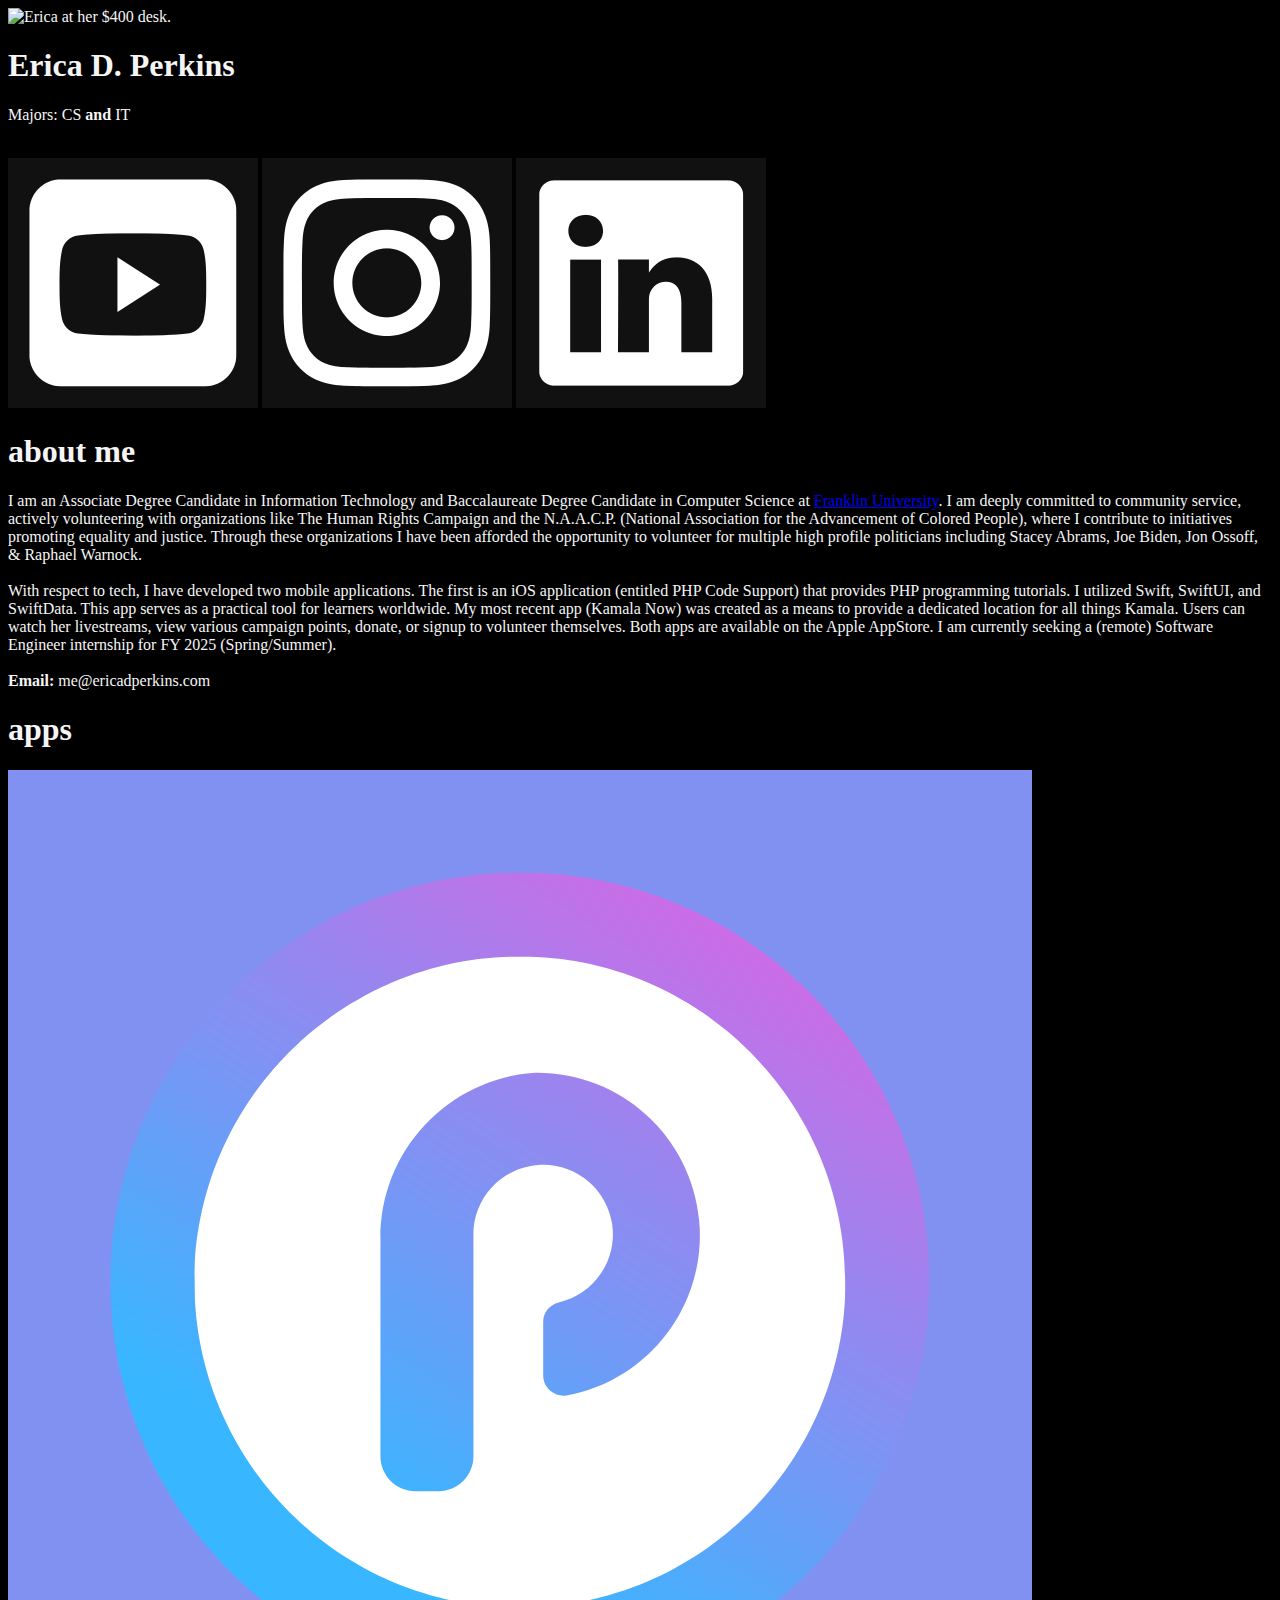
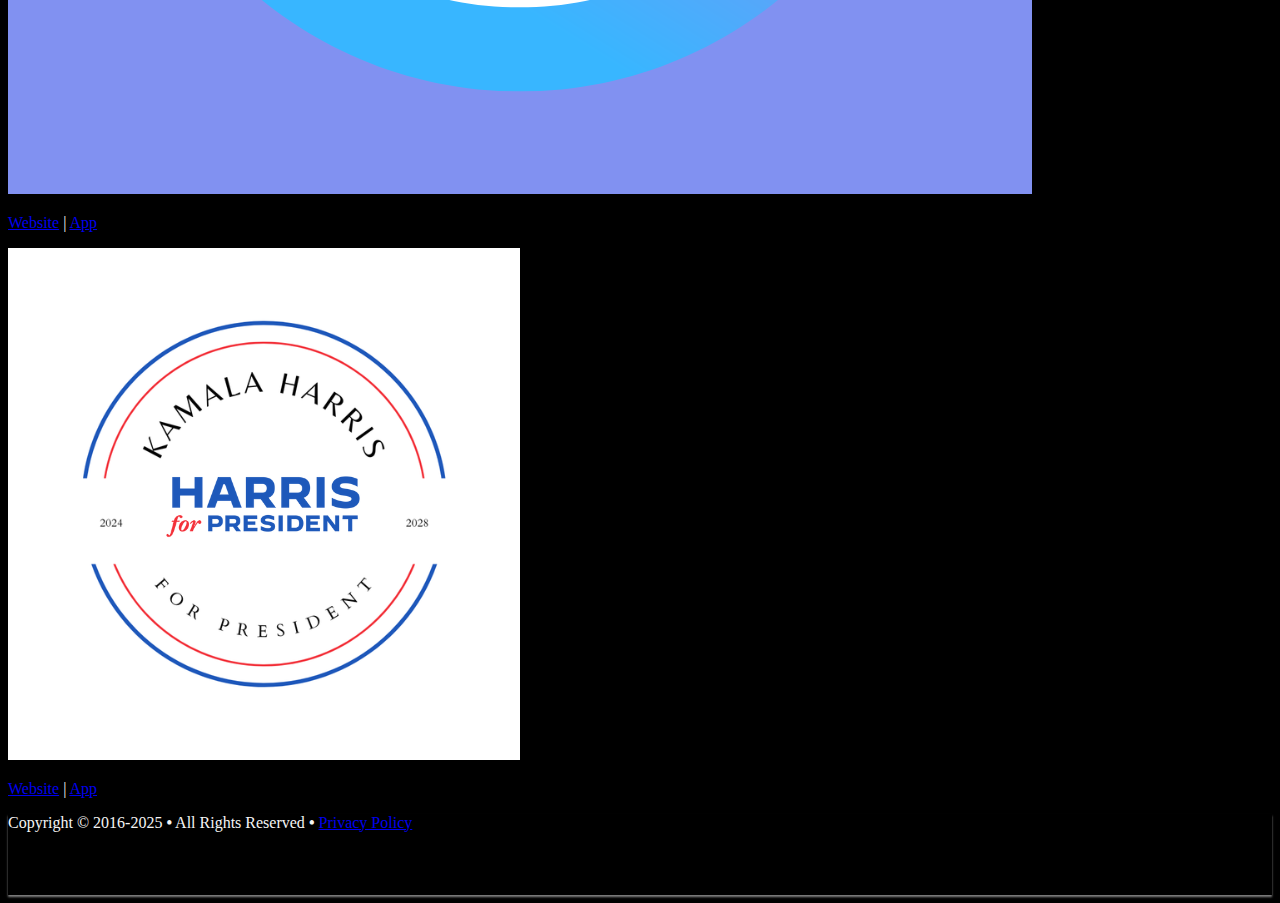
==== index.html @ c57892f6 "Update index.html" ====
<!DOCTYPE html>
<html lang="en">
<!-- Start of Head-->
    <head>
        <title>Erica D. Perkins | Portfolio</title>
        <link rel="stylesheet" href="/css/style.css">
        <link rel="stylesheet" href="/css/index.css">
        <link href="https://cdn.jsdelivr.net/npm/bootstrap@5.0.2/dist/css/bootstrap.min.css" rel="stylesheet" integrity="sha384-EVSTQN3/azprG1Anm3QDgpJLIm9Nao0Yz1ztcQTwFspd3yD65VohhpuuCOmLASjC" crossorigin="anonymous">
        <script src="https://cdn.jsdelivr.net/npm/bootstrap@5.0.2/dist/js/bootstrap.bundle.min.js" integrity="sha384-MrcW6ZMFYlzcLA8Nl+NtUVF0sA7MsXsP1UyJoMp4YLEuNSfAP+JcXn/tWtIaxVXM" crossorigin="anonymous"></script>
    </head>
<!--End of Head-->
<!--Start of Body-->
    <body class="container-xxl vh-100 background-black text-color-smoke">
        <div class="row">
            <!--LEFT-->
            <div class="col-sm-12 col-lg-6 text-center" id="left">
                <!--Avatar-->
                <img src="website-avi3.png" class="photo-of-erica my-5" alt="Erica at her $400 desk.">
                <!--Name-->
                <h1 class="erica-name display-4">Erica D. Perkins</h1>
                <!--Major-->
                <p class="major">Majors: CS <strong>and</strong> IT</p>
                <br/>
                <!--Email Button-->
                <!--
                <button class="btn btn-lg erica-email mt-2"><a href="mailto:me@ericadperkins.com">Email</a></button><br/>
                -->
                <!--Social Media-->
                <a href="https://youtube.com/@EricaTheScientist" target="_blank"><img src="/images/youtube.png"   class="social-media-icon" alt="YouTube"></a>
                <a href="https://instagram.com/phpcodesupport"   target="_blank"><img src="/images/instagram.png" class="social-media-icon" alt="Instagram"></a>
                <a href="https://linkedin.com/in/ericadperkins"  target="_blank"><img src="/images/linkedin.png"  class="social-media-icon" alt="LinkedIn"></a>
            </div>
            <!--RIGHT-->
            <div class="col-sm-12 col-lg-6 text-left" id="right">
                <h1 class="about-me text-white display-1 mt-4">about me</h1>
                 <!--ABOUT ME PARAGRAPH 1-->
                <div class="row">
                    <div class="col-xs-6 offset-xs-3 col-md-12">
                <p class="about-erica text-justify py-4">
                I am an Associate Degree Candidate in Information Technology and Baccalaureate Degree Candidate in Computer Science at <a class="franklin" href="https://cs.franklin.edu/~li1/datafest/">Franklin University</a>. I am deeply committed to community service, actively volunteering with organizations like The Human Rights Campaign and the N.A.A.C.P. (National Association for the Advancement of Colored People), where I contribute to initiatives promoting equality and justice. Through these organizations I have been afforded the opportunity to volunteer for multiple high profile politicians including Stacey Abrams, Joe Biden, Jon Ossoff, & Raphael Warnock.
                <br>
                <br>
                <!--ABOUT ME PARAGRAPH 2-->
                With respect to tech, I have developed two mobile applications. The first is an iOS application (entitled PHP Code Support) that 
provides PHP programming tutorials. I utilized Swift, SwiftUI, and SwiftData. This app serves as a practical tool for learners worldwide. My most recent 
app (Kamala Now) was created as a means to provide a dedicated location for all things Kamala. Users can watch her livestreams, view various campaign 
points, donate, or signup to volunteer themselves. Both apps are available on the Apple AppStore. I am currently seeking a (remote) Software Engineer 
internship for FY 2025 (Spring/Summer). <br/><br/><strong>Email: </strong>me@ericadperkins.com
                </p>
                    </div>
                </div>
                <!--APPS SECTION HEAD-->
                <h1 class="display-1 mt2 apps-header">apps</h1>
                <div class="row">
                    <div class="col-xs-3 col-md-4 portfolio-item">
                        <!--PHP CODE SUPPORT APP ICON-->
                        <a href="https://apps.apple.com/us/app/php-code-support/id6445886502"><img class="portfolio-img" src="/images/phpcs.png"></a>
                        <br>
                        <p>
                            <a class="website-link" href="http://phpcodesupport.com">Website</a> | <a 
class="app-link" href="https://apps.apple.com/us/app/php-code-support/id6445886502">App</a>
                        </p>
                        
                    </div>
                    <div class="col-xs-3 col-md-4 portfolio-item">
                        <!--KAMALA NOW APP ICON-->
                        <a href="https://apps.apple.com/us/app/kamala-now/id6636465890"><img class="portfolio-img" src="/images/kamala-logo-512x512.png"></a>
                        <br>
                        <p>
                        <a class="website-link" href="https://kamalanow.app">Website</a> | <a class="app-link"  
href="https://apps.apple.com/us/app/kamala-now/id6636465890">App</a>
                        </p>
                    </div>
                </div>
            </div>
            
        </div>
        <!--Footer-->
    	<footer class="row">
    		<div class="col text-center text-white">
    			<p class="lead">Copyright &copy; 2016&dash;2025 <strong>&bull;</strong> All
Rights Reserved <strong>&bull;</strong> <a href="/privacy/index.html">Privacy Policy</a></p>
    		</div>
    	</footer>
    </body>
<!--End of Body-->
</html>
---- css/style.css ----
.background-white{background-color: #FFFFFF;}
.background-gray{background-color: #5f5f5f;}
.background-smoke{background-color: #e4e4e4;}
.background-red{background-color:#C70039;}
.background-orange{background-color:#FF5733;}
.background-yellow{background-color:#FFC300;}
.background-blue{background-color:#3498DB;}
.background-dark-blue{background-color:#10171d;}
.background-purple{background-color:#581845;}
.background-black{background-color:black;}
.background-pink{background-color:rgba(252, 87, 134);}

.button-light{border:none;font-weight: 700;padding:10px 20px;background-color:white;}

.text-helvetica{font-family: Arial, Helvetica, sans-serif;}
.text-roboto{font-family: "Roboto";}
.text-roboto-thin{font-family: "RobotoThin";}
.text-roboto-family{font-family: "RobotoCondensed","RobotoThin","Roboto";}
.text-times{font-family: 'Times New Roman', Times, serif;}
.text-monospace{font-family: 'Courier New', Courier, monospace;}

.text-color-white{color: #ECF0F1;}
.text-color-smoke{color: whitesmoke;}
.text-color-red{color:#C70039;}
.text-color-orange{color:#fd7e14;}
.text-color-yellow{color:#FFC300;}
.text-color-sky-blue{color:#3498DB;}
.text-color-dark-blue{color:#273746;}
.text-color-purple{color:#6f42c1;}
.text-color-black{color: black;}
.text-color-pink{color:#d63384;}

.text-size-sm{font-size: 12px;}
.text-size-md{font-size: 3em;}
.text-size-lg{font-size: 5em;}
.text-size-xl{font-size: 8em;}

.text-weight-sm{font-weight: 100;}
.text-weight-md{font-weight: 300;}
.text-weight-lg{font-weight: 600;}
.text-weight-xl{font-weight: 900;}

.padding-sm{padding: 1rem;}
.padding-md{padding: 2rem;}
.padding-lg{padding: 3rem;}
.padding-xl{padding: 4rem;}

.height-xxs{height: 8vh;}
.height-xs{height: 10vh;}
.height-sm{height: 25vh;}
.height-md{height: 50vh;}
.height-lg{height: 75vh;}
.height-xl{height: 100vh;}

.width-xs{width: 10vw;}
.width-sm{width: 25vw;}
.width-md{width: 50vw;}
.width-lg{width: 75vw;}
.width-xl{width: 100vw;}

.inline{display:inline;}
.block{display: block;}
.inlineblock{display:inline-block;}

.position-relative{position: relative;}
.navbar-splash-light{display: block;height: 100vh;background-color: #ECF0F1;color: black;}

.navbar-splash-dark{display: block;height: 100vh;background-color: black;color: white;}

.navbar-dark-theme{display:block;height: 8vh;background-color: black;color: white;}

.navbar-light-theme{display:block;height: 8vh;background-color: #ECF0F1;color: black;}

.left-navbar-wrap{text-align: left;float: left;width: 50vw;}

.right-navbar-wrap{text-align: right;float: right;width: 49vw;}

.navbar-list{display: inline;list-style-type: none;}

.navbar-list > li{display: inline;padding-right: 8px;}

.navbar-list > li:hover{cursor: pointer;}

@font-face {
    font-family: abril;
    src: url("../fonts/abril.ttf");
}
@font-face {
    font-family: libre;
    src: url("../fonts/libre.ttf");
}
@font-face {
    font-family: roboto;
    src: url("../fonts/Roboto-Medium.ttf");
}
@font-face {
    font-family: Roboto;
    src: url("../fonts/Roboto-Black.ttf");
}
@font-face {
    font-family: robotoCondensed;
    src: url("../fonts/RobotoCondensed-Regular.ttf");
}
---- css/index.css ----
body::-webkit-scrollbar{
    display:none;
    -webkit-user-select: none;
    -moz-user-select: none;
    -ms-user-select: none;
    overflow: hidden;
    user-select: none;
    z-index: 5;
}
nav,footer{
    box-shadow: 0 2px 2px gray;
    height: 9vh;
    z-index: 20;
}
#logs{
    float: left;
}
#list{
    
    clear: left;
    display: inline-block;
}
li{
    display: inline-block;
}
#splash{
    background-image: url("../images/landing.png");
    background-size: cover;
    background-repeat: no-repeat;
    height: 82vh;
    margin: 9vh 0 0 0;
    overflow: hidden;
    position: fixed;
    z-index: 10;
}
#globe0{
    animation-delay: -2s;
    animation-name: spin;
    animation-delay: 0s;
    animation-duration: 8s;
    animation-iteration-count: infinite;
    animation-timing-function: linear;
    height:50%;
    z-index: 15;
}

.icn{
    height: 1.5rem;
}
.nav-link:hover{
    border-bottom: 1px solid whiteSmoke;
    cursor: pointer;
}
.tog{
    height: 3rem;
    margin: 0 -2rem 0 0;
}
#send{
    padding: 8.5vh 0 0 0;
}
#nextVideo{
    -webkit-user-select: none;
    -moz-user-select: none;
    -ms-user-select: none;
    user-select: none;
}
#nextVideo:hover{
    cursor: pointer;
}
@keyframes spin{
    from{
        transform: rotate(0);
        opacity: 0.8;
    }
    to{
        transform: rotate(360deg);
        opacity: 1;
    }
}
@media only screen and (max-width: 769px)
{
    #list{
        right: 0;
    }
    .nav-link:hover{
        border-bottom: 0px solid whiteSmoke;
    }
    #send{
        padding: 24vh 0 0 0;
    }
    #globe0{
        margin: -3.5rem 0 0 0;
        height: 15rem;
        width: 15rem;
    }
}
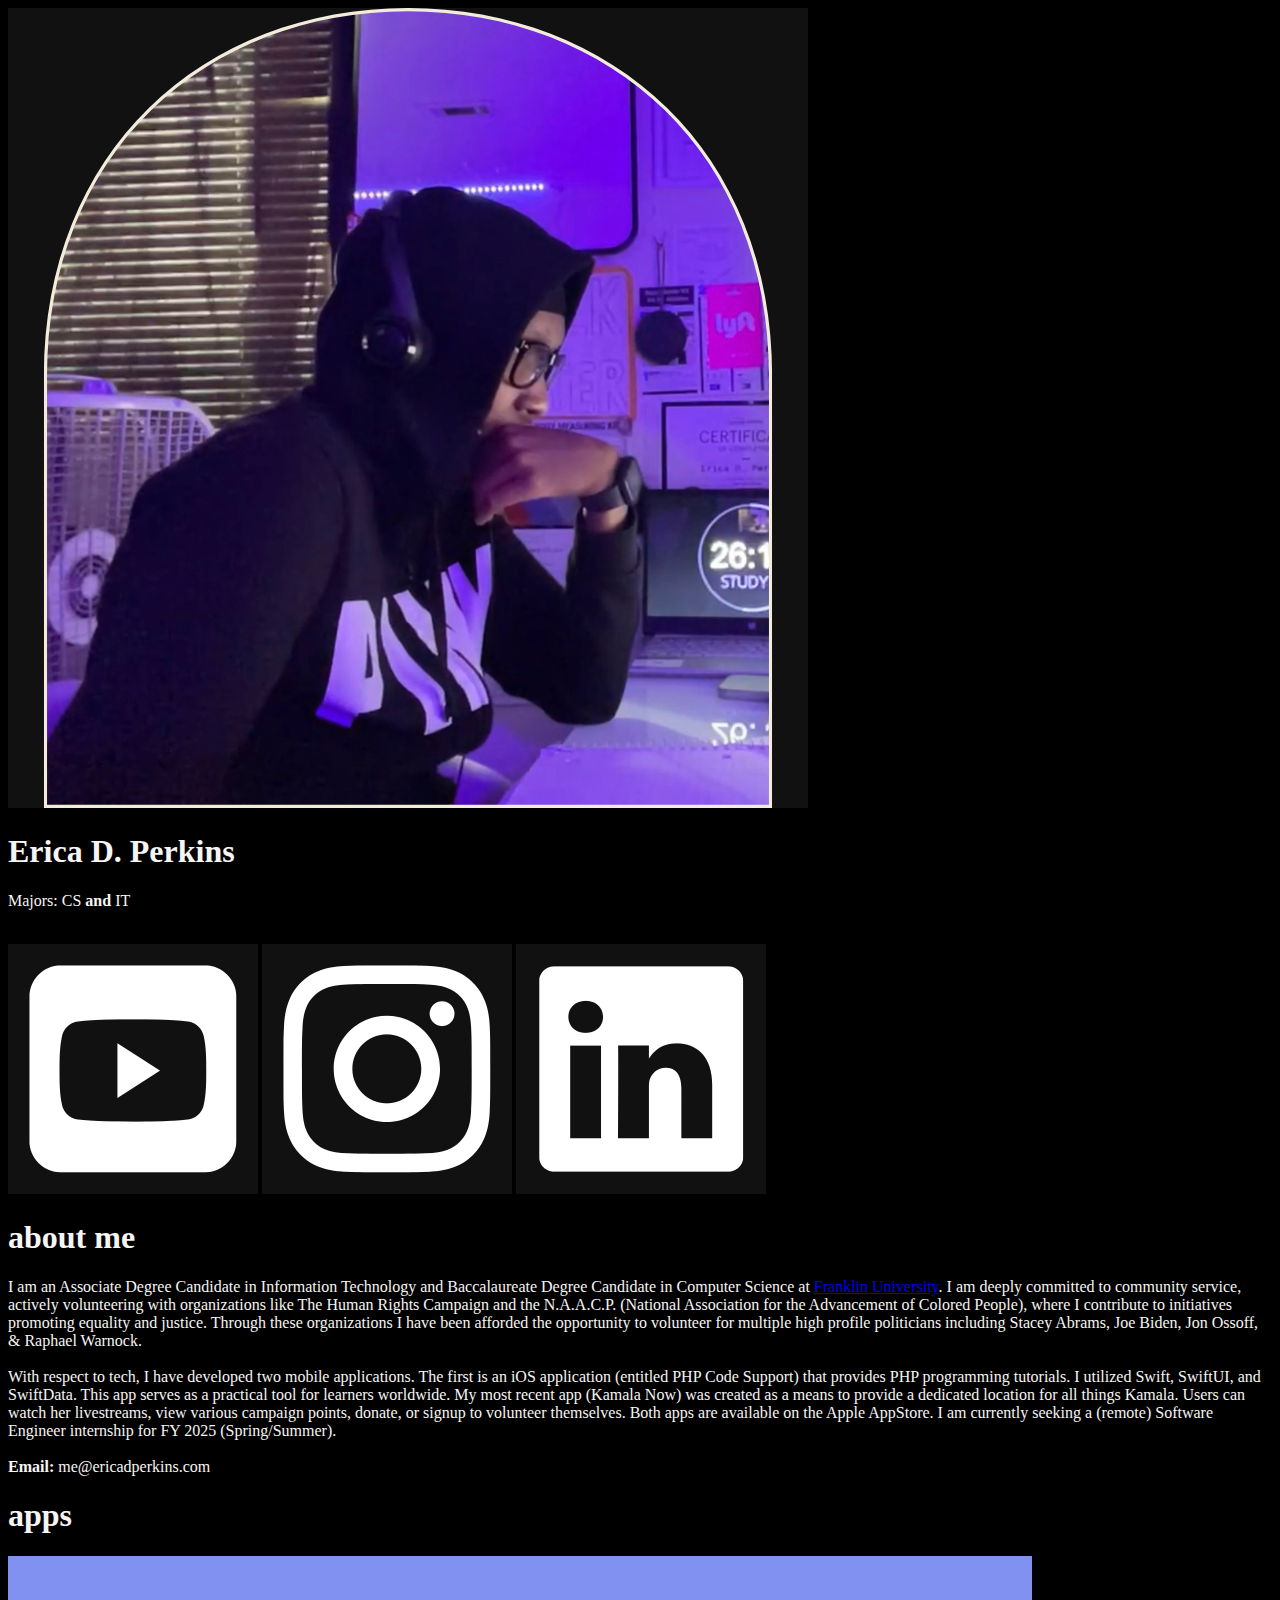
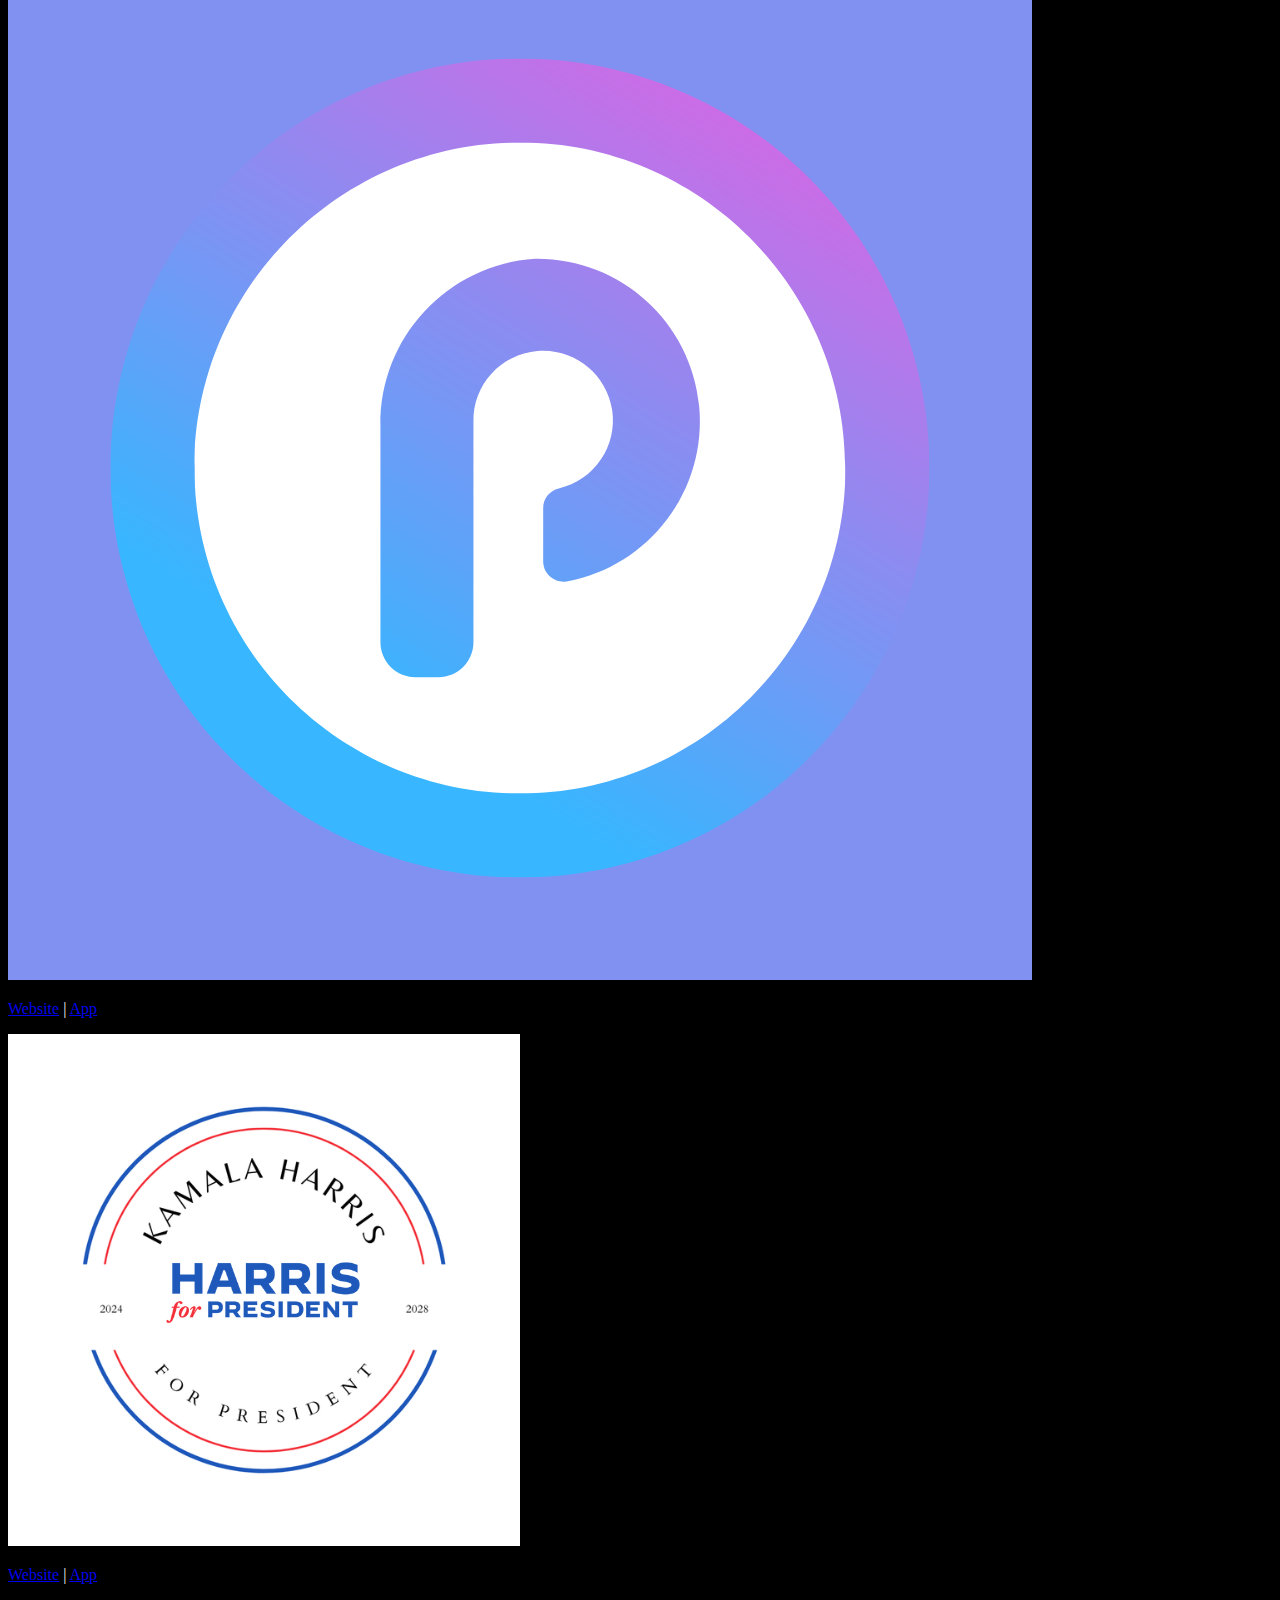
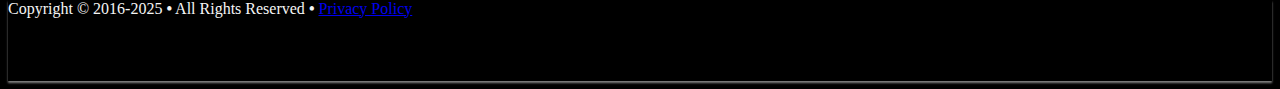
==== commit a0876f31: "Profile photo URL update" ====
--- a/index.html
+++ b/index.html
@@ -3,8 +3,8 @@
 <!-- Start of Head-->
     <head>
         <title>Erica D. Perkins | Portfolio</title>
-        <link rel="stylesheet" href="/css/style.css">
-        <link rel="stylesheet" href="/css/index.css">
+        <link rel="stylesheet" href="https://perkie01.github.io/css/index.css">
+        <link rel="stylesheet" href="https://perkie01.github.io/css/style.css">
         <link href="https://cdn.jsdelivr.net/npm/bootstrap@5.0.2/dist/css/bootstrap.min.css" rel="stylesheet" integrity="sha384-EVSTQN3/azprG1Anm3QDgpJLIm9Nao0Yz1ztcQTwFspd3yD65VohhpuuCOmLASjC" crossorigin="anonymous">
         <script src="https://cdn.jsdelivr.net/npm/bootstrap@5.0.2/dist/js/bootstrap.bundle.min.js" integrity="sha384-MrcW6ZMFYlzcLA8Nl+NtUVF0sA7MsXsP1UyJoMp4YLEuNSfAP+JcXn/tWtIaxVXM" crossorigin="anonymous"></script>
     </head>
@@ -15,7 +15,7 @@
             <!--LEFT-->
             <div class="col-sm-12 col-lg-6 text-center" id="left">
                 <!--Avatar-->
-                <img src="website-avi3.png" class="photo-of-erica my-5" alt="Erica at her $400 desk.">
+                <img src="https://perkie01.github.io/website-avi3.png" class="photo-of-erica my-5" alt="Erica at her $400 desk.">
                 <!--Name-->
                 <h1 class="erica-name display-4">Erica D. Perkins</h1>
                 <!--Major-->
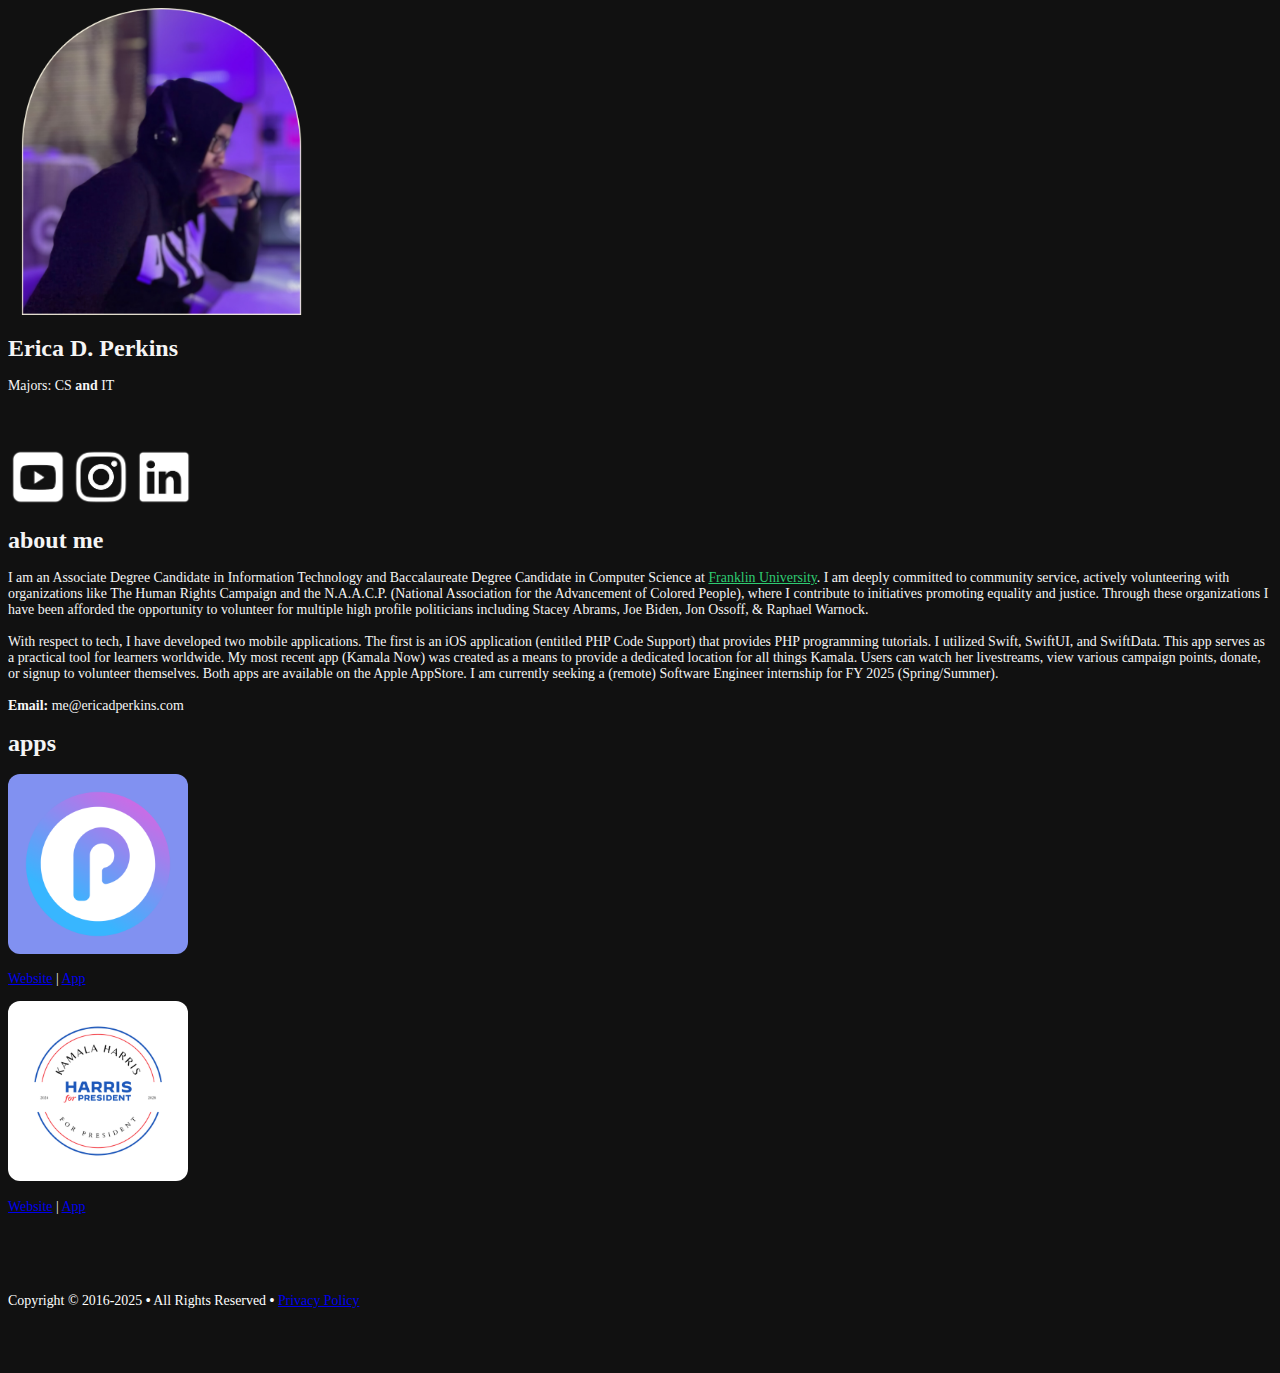
==== commit 5d341e90: "Update index.html" ====
--- a/index.html
+++ b/index.html
@@ -15,7 +15,7 @@
             <!--LEFT-->
             <div class="col-sm-12 col-lg-6 text-center" id="left">
                 <!--Avatar-->
-                <img src="https://perkie01.github.io/website-avi3.png" class="photo-of-erica my-5" alt="Erica at her $400 desk.">
+                <img src="https://perkie01.github.io/avi-111.png" class="photo-of-erica my-5" alt="Erica at her $400 desk.">
                 <!--Name-->
                 <h1 class="erica-name display-4">Erica D. Perkins</h1>
                 <!--Major-->
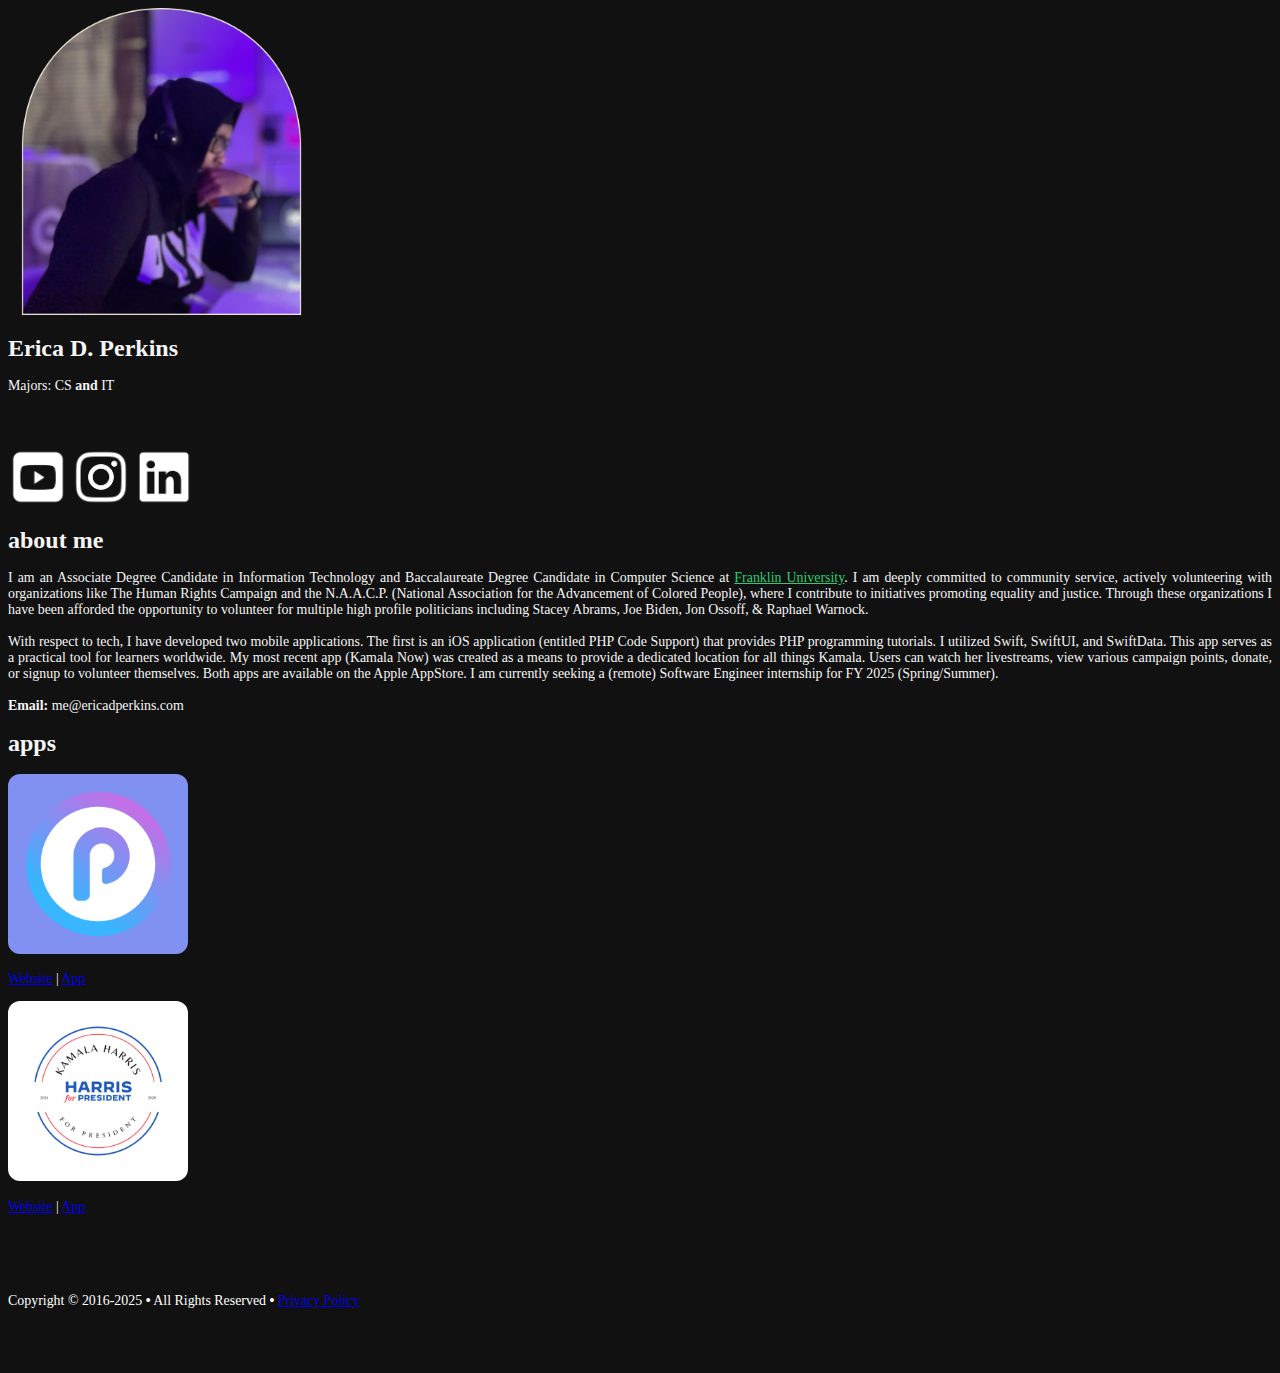
==== commit 8b7445d4: "Update index.html" ====
--- a/index.html
+++ b/index.html
@@ -57,7 +57,7 @@
                         <a href="https://apps.apple.com/us/app/php-code-support/id6445886502"><img class="portfolio-img" src="/images/phpcs.png"></a>
                         <br>
                         <p>
-                            <a class="website-link" href="http://phpcodesupport.com">Website</a> | <a 
+                            <a class="website-link" href="https://phpcodesupport.com/" target="_blank">Website</a> | <a 
 class="app-link" href="https://apps.apple.com/us/app/php-code-support/id6445886502">App</a>
                         </p>
                         
@@ -67,7 +67,7 @@
                         <a href="https://apps.apple.com/us/app/kamala-now/id6636465890"><img class="portfolio-img" src="/images/kamala-logo-512x512.png"></a>
                         <br>
                         <p>
-                        <a class="website-link" href="https://kamalanow.app">Website</a> | <a class="app-link"  
+                        <a class="website-link" href="https://perkie01.github.io/kamalanow/" target="_blank">Website</a> | <a class="app-link"  
 href="https://apps.apple.com/us/app/kamala-now/id6636465890">App</a>
                         </p>
                     </div>
